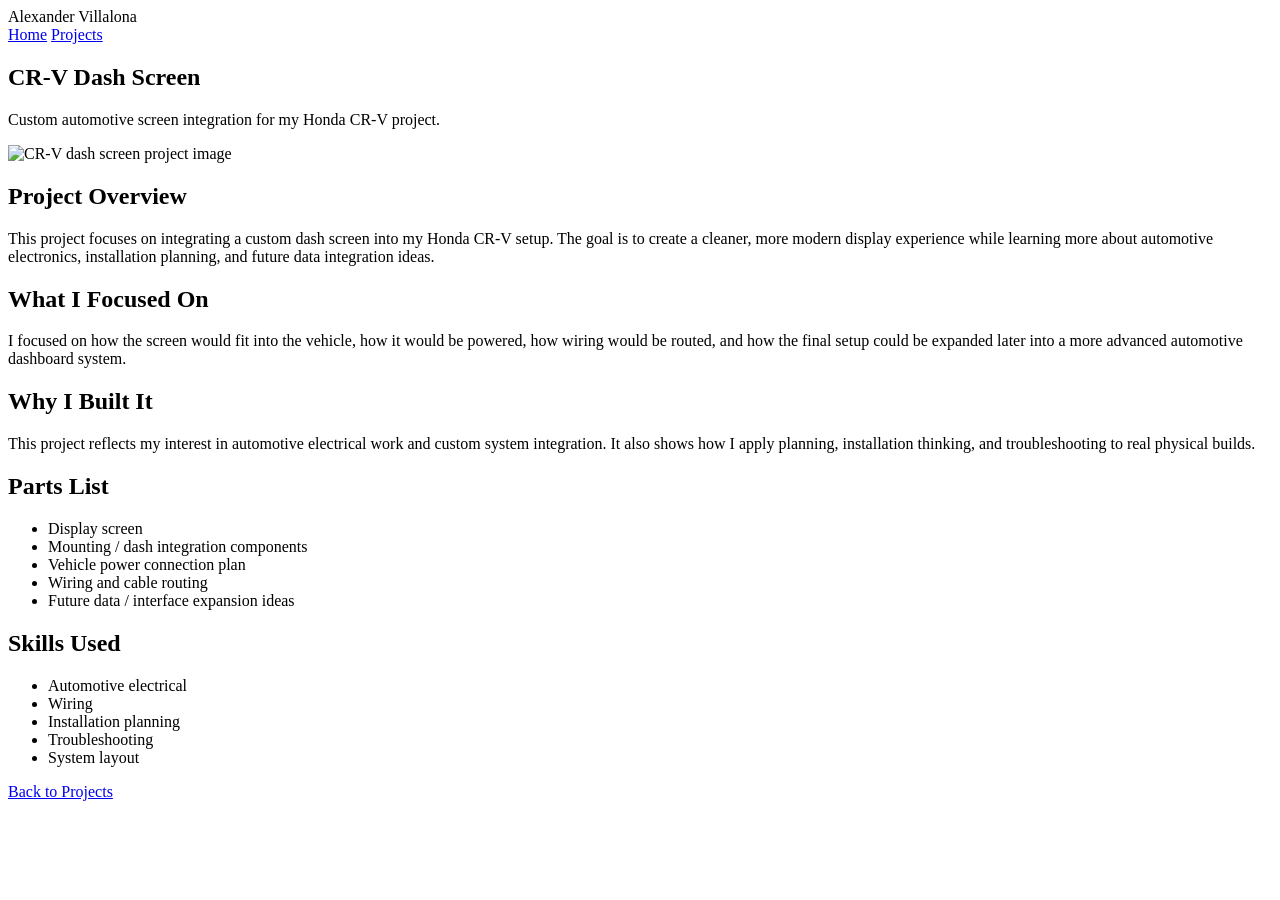
==== project-crv-dash.html @ 0271477a "Add initial project page for CR-V Dash Screen" ====
<!DOCTYPE html>
<html lang="en">
<head>
  <meta charset="UTF-8" />
  <meta name="viewport" content="width=device-width, initial-scale=1.0" />
  <title>CR-V Dash Screen | Alexander Villalona</title>
  <link rel="stylesheet" href="styles.css" />
</head>
<body>
  <header class="site-header">
    <div class="container">
      <nav class="nav">
        <div class="brand">Alexander Villalona</div>
        <div class="nav-links">
          <a href="index.html">Home</a>
          <a href="projects.html">Projects</a>
        </div>
      </nav>
      <section class="project-hero">
        <h1>CR-V Dash Screen</h1>
        <p>Custom automotive screen integration for my Honda CR-V project.</p>
      </section>
    </div>
  </header>

  <main class="section">
    <div class="container project-layout">
      <div class="project-main">
        <img src="images/crv-dash.jpg" alt="CR-V dash screen project image">
        <h2>Project Overview</h2>
        <p>
          This project focuses on integrating a custom dash screen into my Honda CR-V setup.
          The goal is to create a cleaner, more modern display experience while learning more
          about automotive electronics, installation planning, and future data integration ideas.
        </p>

        <h2>What I Focused On</h2>
        <p>
          I focused on how the screen would fit into the vehicle, how it would be powered,
          how wiring would be routed, and how the final setup could be expanded later into
          a more advanced automotive dashboard system.
        </p>

        <h2>Why I Built It</h2>
        <p>
          This project reflects my interest in automotive electrical work and custom system
          integration. It also shows how I apply planning, installation thinking, and
          troubleshooting to real physical builds.
        </p>
      </div>

      <aside class="project-side">
        <h2>Parts List</h2>
        <ul class="parts-list">
          <li>Display screen</li>
          <li>Mounting / dash integration components</li>
          <li>Vehicle power connection plan</li>
          <li>Wiring and cable routing</li>
          <li>Future data / interface expansion ideas</li>
        </ul>

        <h2>Skills Used</h2>
        <ul class="parts-list">
          <li>Automotive electrical</li>
          <li>Wiring</li>
          <li>Installation planning</li>
          <li>Troubleshooting</li>
          <li>System layout</li>
        </ul>
      </aside>
    </div>
  </main>

  <footer class="footer">
    <div class="container"><a href="projects.html">Back to Projects</a></div>
  </footer>
</body>
</html>
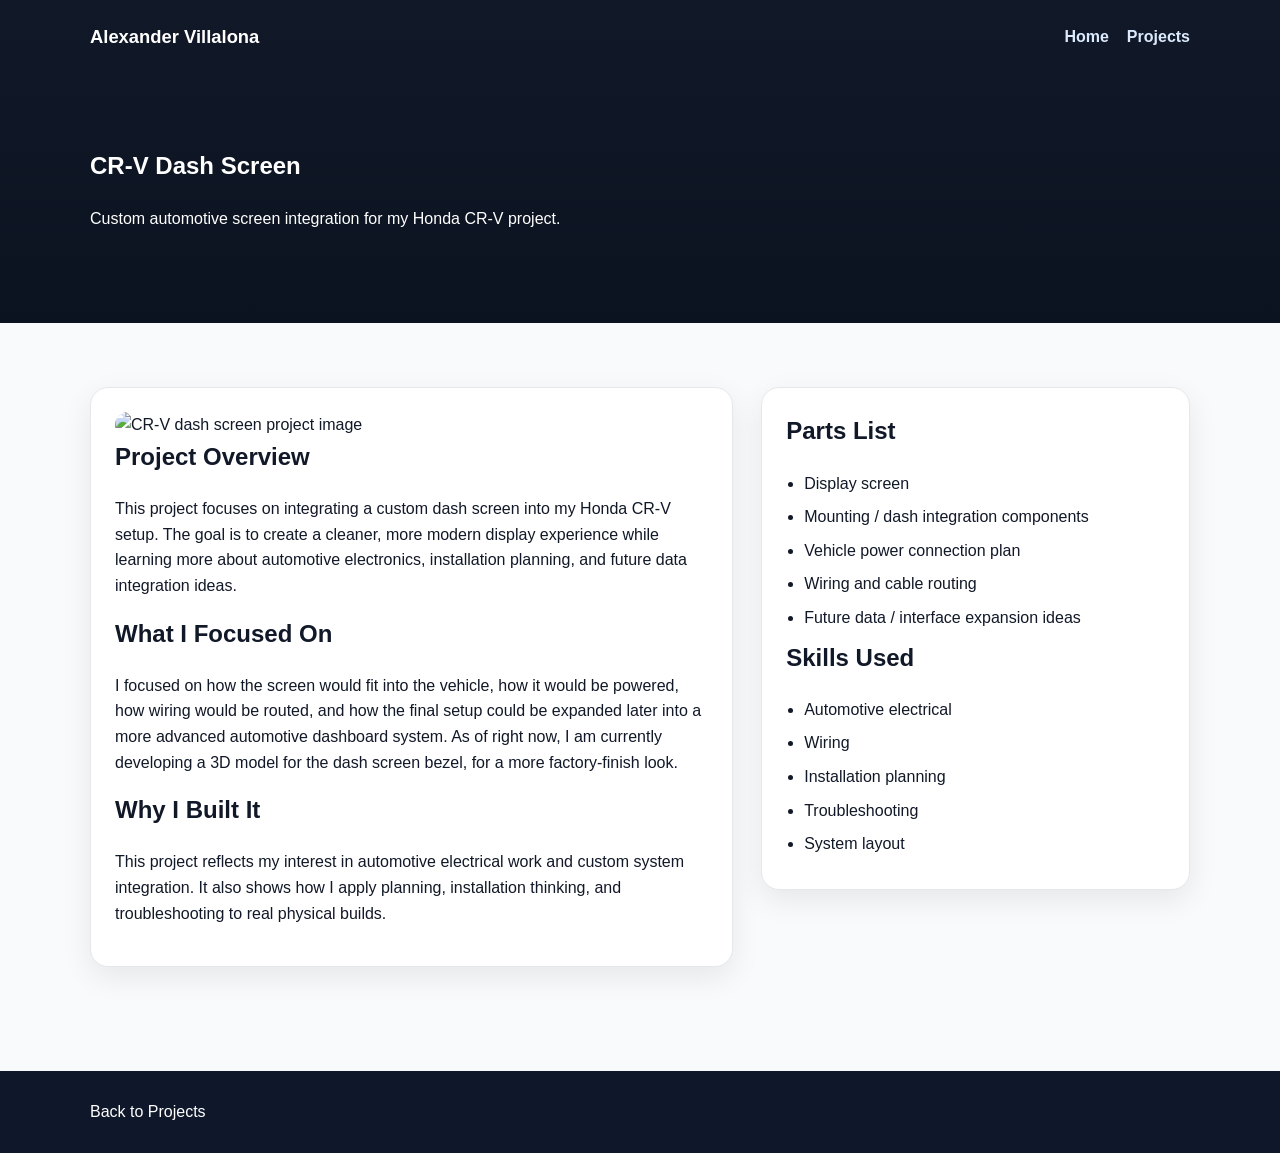
==== commit 5e1410c0: "Update project-crv-dash.html" ====
--- a/project-crv-dash.html
+++ b/project-crv-dash.html
@@ -38,7 +38,8 @@
         <p>
           I focused on how the screen would fit into the vehicle, how it would be powered,
           how wiring would be routed, and how the final setup could be expanded later into
-          a more advanced automotive dashboard system.
+          a more advanced automotive dashboard system. As of right now, I am currently developing
+          a 3D model for the dash screen bezel, for a more factory-finish look.
         </p>
 
         <h2>Why I Built It</h2>
--- a/styles.css
+++ b/styles.css
@@ -0,0 +1,255 @@
+:root {
+  --bg-dark: #111827;
+  --bg-darker: #0b1220;
+  --bg-light: #f8fafc;
+  --card: #ffffff;
+  --text: #111827;
+  --muted: #4b5563;
+  --line: #e5e7eb;
+  --accent: #2563eb;
+  --accent-hover: #1d4ed8;
+  --shadow: 0 10px 30px rgba(0, 0, 0, 0.08);
+  --radius: 18px;
+  --max: 1100px;
+}
+
+* {
+  box-sizing: border-box;
+}
+
+body {
+  margin: 0;
+  font-family: Arial, Helvetica, sans-serif;
+  color: var(--text);
+  background: var(--bg-light);
+  line-height: 1.6;
+}
+
+a {
+  color: inherit;
+  text-decoration: none;
+}
+
+img {
+  max-width: 100%;
+  display: block;
+  border-radius: 14px;
+}
+
+.container {
+  width: min(92%, var(--max));
+  margin: 0 auto;
+}
+
+.site-header {
+  background: linear-gradient(180deg, var(--bg-dark), var(--bg-darker));
+  color: white;
+  padding-bottom: 56px;
+}
+
+.nav {
+  display: flex;
+  justify-content: space-between;
+  align-items: center;
+  padding: 22px 0;
+}
+
+.brand {
+  font-size: 1.15rem;
+  font-weight: 700;
+}
+
+.nav-links {
+  display: flex;
+  gap: 18px;
+  flex-wrap: wrap;
+}
+
+.nav-links a {
+  color: #dbeafe;
+  font-weight: 600;
+}
+
+.nav-links a:hover {
+  color: white;
+}
+
+.hero {
+  padding: 52px 0 24px;
+}
+
+.hero h1 {
+  margin: 0 0 10px;
+  font-size: clamp(2rem, 5vw, 3.6rem);
+  line-height: 1.05;
+}
+
+.hero p {
+  margin: 0;
+  max-width: 760px;
+  color: #cbd5e1;
+  font-size: 1.05rem;
+}
+
+.hero-actions {
+  margin-top: 24px;
+  display: flex;
+  gap: 14px;
+  flex-wrap: wrap;
+}
+
+.button {
+  display: inline-block;
+  background: var(--accent);
+  color: white;
+  padding: 13px 18px;
+  border-radius: 12px;
+  font-weight: 700;
+  box-shadow: var(--shadow);
+  transition: 0.2s ease;
+}
+
+.button:hover {
+  background: var(--accent-hover);
+  transform: translateY(-1px);
+}
+
+.button.secondary {
+  background: transparent;
+  border: 1px solid rgba(255,255,255,0.25);
+  color: white;
+  box-shadow: none;
+}
+
+.section {
+  padding: 64px 0;
+}
+
+.section-title {
+  margin: 0 0 18px;
+  font-size: 2rem;
+}
+
+.section-intro {
+  margin: 0 0 28px;
+  color: var(--muted);
+  max-width: 760px;
+}
+
+.grid {
+  display: grid;
+  gap: 22px;
+}
+
+.grid-2 {
+  grid-template-columns: repeat(auto-fit, minmax(280px, 1fr));
+}
+
+.grid-3 {
+  grid-template-columns: repeat(auto-fit, minmax(240px, 1fr));
+}
+
+.card {
+  background: var(--card);
+  border: 1px solid var(--line);
+  border-radius: var(--radius);
+  padding: 24px;
+  box-shadow: var(--shadow);
+  transition: 0.2s ease;
+}
+
+.card:hover {
+  transform: translateY(-3px);
+}
+
+.card h3 {
+  margin-top: 0;
+  margin-bottom: 10px;
+}
+
+.card p {
+  margin: 0;
+  color: var(--muted);
+}
+
+.skills-list,
+.parts-list {
+  padding-left: 18px;
+  margin: 0;
+}
+
+.skills-list li,
+.parts-list li {
+  margin-bottom: 8px;
+}
+
+.project-card {
+  overflow: hidden;
+  padding: 0;
+}
+
+.project-card img {
+  border-radius: 0;
+  width: 100%;
+  height: 220px;
+  object-fit: cover;
+}
+
+.project-card-content {
+  padding: 22px;
+}
+
+.project-meta {
+  color: var(--muted);
+  font-size: 0.95rem;
+  margin-top: 8px;
+}
+
+.project-hero {
+  padding: 54px 0 20px;
+  color: white;
+}
+
+.project-layout {
+  display: grid;
+  gap: 28px;
+  grid-template-columns: 1.35fr 0.9fr;
+  align-items: start;
+}
+
+.project-main,
+.project-side {
+  background: white;
+  border: 1px solid var(--line);
+  border-radius: var(--radius);
+  padding: 24px;
+  box-shadow: var(--shadow);
+}
+
+.project-main h2,
+.project-side h2 {
+  margin-top: 0;
+}
+
+.footer {
+  background: #0f172a;
+  color: #cbd5e1;
+  padding: 28px 0;
+  margin-top: 40px;
+}
+
+.footer a {
+  color: white;
+}
+
+@media (max-width: 860px) {
+  .project-layout {
+    grid-template-columns: 1fr;
+  }
+
+  .nav {
+    gap: 16px;
+    align-items: flex-start;
+    flex-direction: column;
+  }
+}
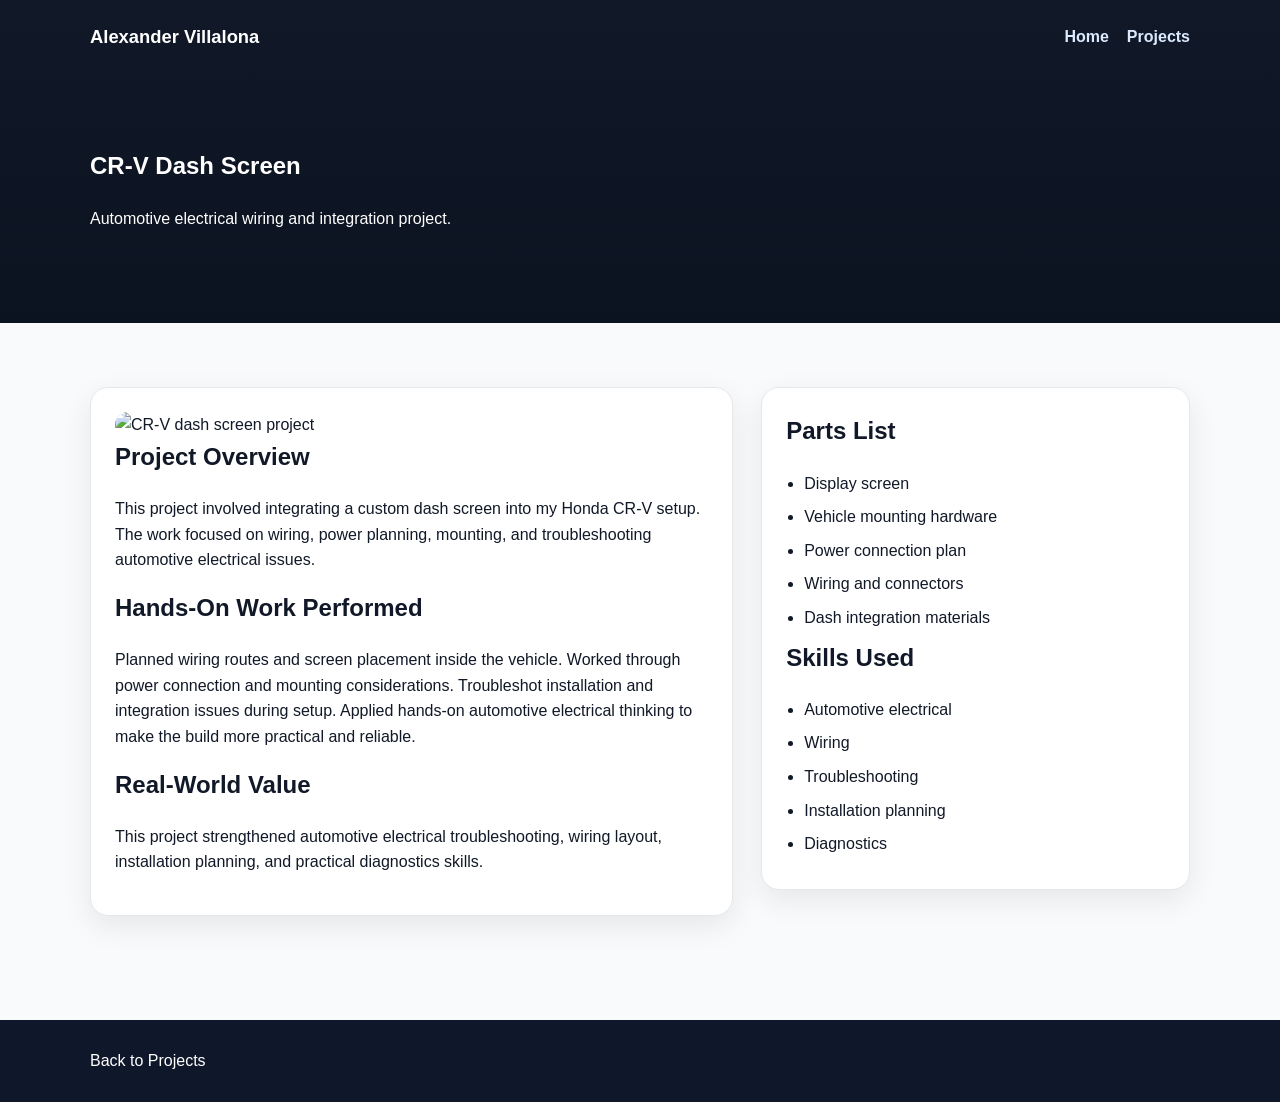
==== commit 6a4f5fba: "Update project-crv-dash.html" ====
--- a/project-crv-dash.html
+++ b/project-crv-dash.html
@@ -18,7 +18,7 @@
       </nav>
       <section class="project-hero">
         <h1>CR-V Dash Screen</h1>
-        <p>Custom automotive screen integration for my Honda CR-V project.</p>
+        <p>Automotive electrical wiring and integration project.</p>
       </section>
     </div>
   </header>
@@ -26,27 +26,25 @@
   <main class="section">
     <div class="container project-layout">
       <div class="project-main">
-        <img src="images/crv-dash.jpg" alt="CR-V dash screen project image">
+        <img src="images/crv-dash.jpg" alt="CR-V dash screen project">
         <h2>Project Overview</h2>
         <p>
-          This project focuses on integrating a custom dash screen into my Honda CR-V setup.
-          The goal is to create a cleaner, more modern display experience while learning more
-          about automotive electronics, installation planning, and future data integration ideas.
+          This project involved integrating a custom dash screen into my Honda CR-V setup.
+          The work focused on wiring, power planning, mounting, and troubleshooting automotive electrical issues.
         </p>
 
-        <h2>What I Focused On</h2>
+        <h2>Hands-On Work Performed</h2>
         <p>
-          I focused on how the screen would fit into the vehicle, how it would be powered,
-          how wiring would be routed, and how the final setup could be expanded later into
-          a more advanced automotive dashboard system. As of right now, I am currently developing
-          a 3D model for the dash screen bezel, for a more factory-finish look.
+          Planned wiring routes and screen placement inside the vehicle.
+          Worked through power connection and mounting considerations.
+          Troubleshot installation and integration issues during setup.
+          Applied hands-on automotive electrical thinking to make the build more practical and reliable.
         </p>
 
-        <h2>Why I Built It</h2>
+        <h2>Real-World Value</h2>
         <p>
-          This project reflects my interest in automotive electrical work and custom system
-          integration. It also shows how I apply planning, installation thinking, and
-          troubleshooting to real physical builds.
+          This project strengthened automotive electrical troubleshooting,
+          wiring layout, installation planning, and practical diagnostics skills.
         </p>
       </div>
 
@@ -54,19 +52,19 @@
         <h2>Parts List</h2>
         <ul class="parts-list">
           <li>Display screen</li>
-          <li>Mounting / dash integration components</li>
-          <li>Vehicle power connection plan</li>
-          <li>Wiring and cable routing</li>
-          <li>Future data / interface expansion ideas</li>
+          <li>Vehicle mounting hardware</li>
+          <li>Power connection plan</li>
+          <li>Wiring and connectors</li>
+          <li>Dash integration materials</li>
         </ul>
 
         <h2>Skills Used</h2>
         <ul class="parts-list">
           <li>Automotive electrical</li>
           <li>Wiring</li>
+          <li>Troubleshooting</li>
           <li>Installation planning</li>
-          <li>Troubleshooting</li>
-          <li>System layout</li>
+          <li>Diagnostics</li>
         </ul>
       </aside>
     </div>
